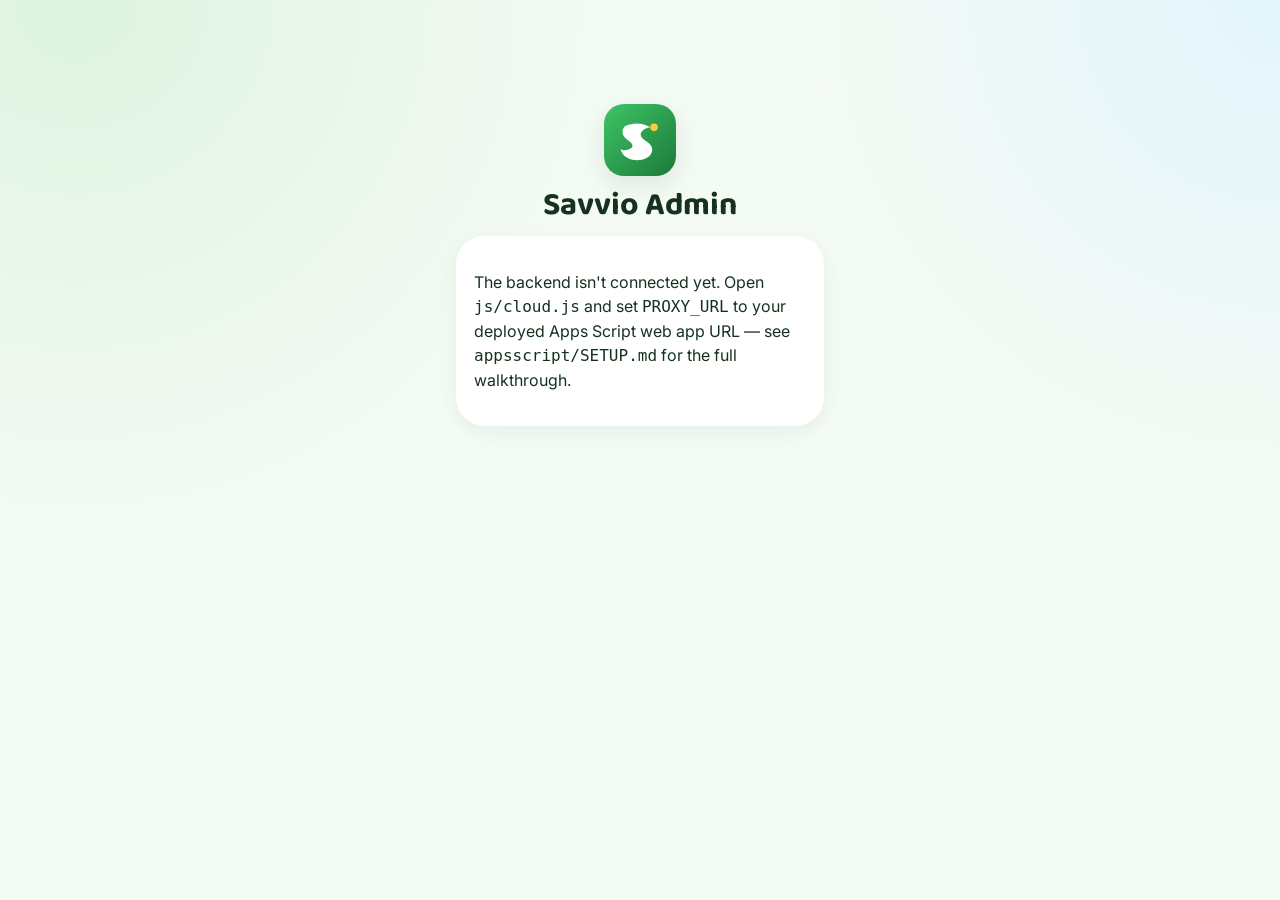
==== admin/admin.html @ f6265bce "Initial draft files" ====
<!DOCTYPE html>
<html lang="en">
<head>
<meta charset="UTF-8" />
<meta name="viewport" content="width=device-width, initial-scale=1.0" />
<title>Savvio Admin</title>
<meta name="robots" content="noindex, nofollow" />
<link rel="icon" type="image/svg+xml" href="../assets/logo.svg" />
<link rel="preconnect" href="https://fonts.googleapis.com">
<link rel="preconnect" href="https://fonts.gstatic.com" crossorigin>
<link href="https://fonts.googleapis.com/css2?family=Baloo+2:wght@500;700;800&family=Inter:wght@400;500;600;700&display=swap" rel="stylesheet">
<link rel="stylesheet" href="../css/style.css?v=2026070202" />
<link rel="stylesheet" href="../css/admin.css?v=2026070202" />
</head>
<body class="admin-body">
<div id="admin-app"></div>

<script src="../js/cloud.js?v=2026070202"></script>
<script src="admin.js?v=2026070202"></script>
</body>
</html>
---- css/style.css ----
/* ===========================================================
   SAVVIO — a money-smart app for kids & teens
   Design tokens
   =========================================================== */
:root{
  --bg: #F4FAF4;
  --surface: #FFFFFF;
  --surface-2: #EFF9F1;
  --ink: #16321F;
  --ink-soft: #4E6B58;
  --ink-faint: #8AA396;
  --primary: #2FA84F;
  --primary-dark: #1E7E39;
  --primary-tint: #DDF3E0;
  --gold: #FFC93C;
  --gold-dark: #E6A800;
  --coral: #FF6F59;
  --coral-dark: #E5533D;
  --sky: #4FB6E0;
  --sky-tint: #E3F5FC;
  --danger: #E5484D;
  --border: #DCEFE0;
  --shadow: rgba(22,54,37,0.10);
  --shadow-soft: rgba(22,54,37,0.06);

  --font-display: "Baloo 2", "Fredoka", ui-rounded, sans-serif;
  --font-body: "Inter", -apple-system, BlinkMacSystemFont, sans-serif;

  --radius-lg: 28px;
  --radius-md: 18px;
  --radius-sm: 12px;
  --radius-pill: 999px;
}

*{ box-sizing: border-box; }
html,body{ height:100%; }
body{
  margin:0;
  background: var(--bg);
  background-image:
    radial-gradient(circle at 8% 8%, var(--primary-tint) 0%, transparent 40%),
    radial-gradient(circle at 92% 18%, var(--sky-tint) 0%, transparent 35%);
  background-attachment: fixed;
  color: var(--ink);
  font-family: var(--font-body);
  font-size: 16px;
  line-height: 1.5;
  -webkit-font-smoothing: antialiased;
}

h1,h2,h3,h4{
  font-family: var(--font-display);
  font-weight: 700;
  color: var(--ink);
  margin: 0 0 6px;
}

a{ color: inherit; }

button{ font-family: var(--font-body); cursor:pointer; }

/* Focus visibility for accessibility */
button:focus-visible, input:focus-visible, select:focus-visible, [tabindex]:focus-visible{
  outline: 3px solid var(--sky);
  outline-offset: 2px;
}

@media (prefers-reduced-motion: reduce){
  *{ animation-duration: 0.001ms !important; transition-duration: 0.001ms !important; }
}

.sr-only{
  position:absolute; width:1px; height:1px; padding:0; margin:-1px;
  overflow:hidden; clip:rect(0,0,0,0); white-space:nowrap; border:0;
}

/* ===========================================================
   App shell
   =========================================================== */
#app{
  max-width: 480px;
  margin: 0 auto;
  min-height: 100vh;
  padding-bottom: 92px;
  position: relative;
}

.screen{
  padding: 20px 18px 12px;
  animation: fadeSlideUp .35s ease both;
}
@keyframes fadeSlideUp{
  from{ opacity:0; transform: translateY(10px); }
  to{ opacity:1; transform: translateY(0); }
}

/* Top bar */
.topbar{
  display:flex; align-items:center; justify-content:space-between;
  padding: 14px 18px 4px;
  position: sticky; top:0; z-index: 20;
  background: linear-gradient(var(--bg) 78%, transparent);
}
.topbar .brand{
  display:flex; align-items:center; gap:8px;
  font-family: var(--font-display); font-weight:700; font-size:1.15rem; color: var(--primary-dark);
}
.topbar .brand .leaf{ font-size:1.3rem; }
.brand-logo{ width:28px; height:28px; border-radius:9px; display:block; }
.brand-logo-lg{ width:72px; height:72px; border-radius:20px; box-shadow: 0 8px 24px var(--shadow); }

.locked-screen{ text-align:center; }
.locked-screen .lock-icon{ font-size:3.4rem; }
.locked-screen .card{ text-align:left; margin-top:14px; }
.status-pill{ font-size:.65rem; font-weight:800; text-transform:uppercase; padding:3px 10px; border-radius: var(--radius-pill); letter-spacing:.03em; }
.status-pending{ background:#FFF1DE; color:#8A5A00; }
.status-active{ background: var(--primary-tint); color: var(--primary-dark); }
.status-locked{ background:#FDE4E4; color: var(--danger); }
.topbar .icon-btn{
  background: var(--surface); border:1px solid var(--border);
  width:40px; height:40px; border-radius: var(--radius-pill);
  display:flex; align-items:center; justify-content:center;
  font-size:1.1rem; box-shadow: 0 2px 6px var(--shadow-soft);
}

/* Bottom nav */
.bottomnav{
  position: fixed; left:50%; transform: translateX(-50%); bottom: 12px;
  width: calc(100% - 24px); max-width: 456px;
  background: var(--surface);
  border-radius: var(--radius-lg);
  box-shadow: 0 10px 30px var(--shadow);
  display:flex; justify-content: space-around;
  padding: 8px 4px;
  z-index: 30;
}
.bottomnav button{
  background:none; border:none; flex:1;
  display:flex; flex-direction:column; align-items:center; gap:2px;
  padding:8px 2px; border-radius: var(--radius-md);
  color: var(--ink-faint); font-size: .68rem; font-weight:600;
}
.bottomnav button .icon{ font-size:1.25rem; }
.bottomnav button.active{ color: var(--primary-dark); background: var(--primary-tint); }

/* ===========================================================
   Cards & buttons
   =========================================================== */
.card{
  background: var(--surface);
  border-radius: var(--radius-lg);
  padding: 18px;
  box-shadow: 0 6px 20px var(--shadow-soft);
  margin-bottom: 14px;
}
.card-flat{
  background: var(--surface-2);
  border-radius: var(--radius-md);
  padding: 14px 16px;
  margin-bottom: 10px;
}

.btn{
  display:inline-flex; align-items:center; justify-content:center; gap:8px;
  border:none; border-radius: var(--radius-pill);
  font-weight: 700; font-family: var(--font-display);
  padding: 14px 22px; font-size: 1rem;
  transition: transform .12s ease, box-shadow .12s ease;
  box-shadow: 0 4px 0 rgba(0,0,0,0.08);
}
.btn:active{ transform: translateY(2px); box-shadow: 0 2px 0 rgba(0,0,0,0.08); }
.btn-primary{ background: var(--primary); color:#fff; }
.btn-primary:hover{ background: var(--primary-dark); }
.btn-coral{ background: var(--coral); color:#fff; }
.btn-coral:hover{ background: var(--coral-dark); }
.btn-gold{ background: var(--gold); color: #4A3300; }
.btn-outline{ background: transparent; border: 2px solid var(--border); color: var(--ink); box-shadow:none; }
.btn-outline:active{ box-shadow:none; }
.btn-block{ width:100%; }
.btn-sm{ padding: 8px 14px; font-size: .82rem; box-shadow:none; }
.btn-icon{
  width: 44px; height:44px; border-radius: var(--radius-pill); padding:0; box-shadow:none;
  background: var(--surface-2); color: var(--ink-soft);
}
.btn:disabled{ opacity:.5; cursor: not-allowed; }

/* ===========================================================
   Forms
   =========================================================== */
label{ font-weight:600; font-size:.85rem; color: var(--ink-soft); display:block; margin: 10px 0 6px; }
input[type=text], input[type=number], input[type=date], input[type=password], input[type=email], select, textarea{
  width:100%; padding: 12px 14px; border-radius: var(--radius-sm);
  border: 2px solid var(--border); background: var(--surface); color: var(--ink);
  font-family: var(--font-body); font-size: 1rem;
}
textarea{ resize: vertical; min-height: 70px; }
input:focus, select:focus, textarea:focus{ border-color: var(--primary); }
.field-row{ display:flex; gap:10px; }
.field-row > *{ flex:1; }

.pin-dots{ display:flex; gap:14px; justify-content:center; margin: 18px 0; }
.pin-dots span{
  width:16px; height:16px; border-radius:50%; border:2px solid var(--primary);
  display:inline-block; background: transparent;
}
.pin-dots span.filled{ background: var(--primary); }
.pin-pad{ display:grid; grid-template-columns: repeat(3,1fr); gap:12px; max-width: 280px; margin: 0 auto; }
.pin-pad button{
  aspect-ratio: 1; border-radius:50%; border:none; background: var(--surface);
  box-shadow: 0 3px 10px var(--shadow-soft); font-size:1.3rem; font-weight:700; color: var(--ink);
}
.pin-pad button:active{ background: var(--primary-tint); }

/* ===========================================================
   Onboarding / Splash
   =========================================================== */
.splash{
  min-height: 100vh; display:flex; flex-direction:column; align-items:center; justify-content:center;
  text-align:center; padding: 32px 24px; gap: 14px;
}
.splash .plant-hero{ margin-bottom: 6px; }
.splash h1{ font-size: 2.1rem; color: var(--primary-dark); }
.splash p{ color: var(--ink-soft); max-width: 320px; }

.avatar-grid{ display:grid; grid-template-columns: repeat(4,1fr); gap:10px; margin: 12px 0; }
.avatar-choice{
  aspect-ratio:1; border-radius: var(--radius-md); border:2px solid var(--border);
  background: var(--surface); display:flex; align-items:center; justify-content:center;
  font-size: 1.6rem;
}
.avatar-choice.selected{ border-color: var(--primary); background: var(--primary-tint); }

.age-toggle{ display:flex; gap:10px; }
.age-toggle button{
  flex:1; padding: 16px; border-radius: var(--radius-md); border:2px solid var(--border);
  background: var(--surface); font-family: var(--font-display); font-weight:700;
}
.age-toggle button.selected{ border-color: var(--primary); background: var(--primary-tint); color: var(--primary-dark); }

.profile-chip{
  display:flex; align-items:center; gap:12px; padding: 12px 14px; border-radius: var(--radius-md);
  background: var(--surface); box-shadow: 0 4px 14px var(--shadow-soft); margin-bottom:10px;
}
.profile-chip .av{ width:44px; height:44px; border-radius:50%; background:var(--primary-tint); display:flex; align-items:center; justify-content:center; font-size:1.3rem; }
.profile-chip .meta{ flex:1; }
.profile-chip .meta .n{ font-weight:700; }
.profile-chip .meta .s{ font-size:.78rem; color: var(--ink-faint); }

/* ===========================================================
   Dashboard
   =========================================================== */
.greeting{ margin-bottom: 6px; }
.greeting .hello{ font-size:1.5rem; }
.greeting .sub{ color: var(--ink-soft); font-size:.92rem; }

.stat-row{ display:flex; gap:10px; margin: 14px 0; }
.stat-pill{
  flex:1; background: var(--surface); border-radius: var(--radius-md);
  padding: 12px; text-align:center; box-shadow: 0 4px 14px var(--shadow-soft);
}
.stat-pill .val{ font-family: var(--font-display); font-size:1.3rem; color: var(--primary-dark); }
.stat-pill .lbl{ font-size:.68rem; color: var(--ink-faint); text-transform:uppercase; letter-spacing:.04em; }

.plant-card{
  background: linear-gradient(160deg, var(--primary-tint), var(--surface));
  text-align:center; position:relative; overflow:hidden;
}
.plant-card .level-name{ font-family: var(--font-display); color: var(--primary-dark); font-size:1.2rem; }
.plant-card .xp-bar-wrap{ margin-top:10px; }

.xp-bar{ height:14px; background: var(--surface-2); border-radius: var(--radius-pill); overflow:hidden; border:1px solid var(--border); }
.xp-bar-fill{ height:100%; background: linear-gradient(90deg, var(--gold), var(--primary)); border-radius: var(--radius-pill); transition: width .5s ease; }
.xp-bar-caption{ font-size:.72rem; color: var(--ink-faint); margin-top:4px; }

.tip-card{ background: var(--sky-tint); border: 1px dashed var(--sky); }
.tip-card .eyebrow{ font-size:.7rem; font-weight:700; color:#2E7E9E; text-transform:uppercase; letter-spacing:.05em; }

.quick-actions{ display:grid; grid-template-columns: repeat(4,1fr); gap:10px; margin: 6px 0 16px; }
.quick-actions button{
  background: var(--surface); border:none; border-radius: var(--radius-md);
  padding: 12px 4px; box-shadow: 0 4px 14px var(--shadow-soft);
  display:flex; flex-direction:column; align-items:center; gap:6px; font-size:.68rem; font-weight:700; color: var(--ink-soft);
}
.quick-actions .icon{ font-size:1.4rem; }

.section-head{ display:flex; align-items:baseline; justify-content:space-between; margin: 18px 0 8px; }
.section-head h2{ font-size:1.05rem; }
.section-head .link{ font-size:.8rem; font-weight:700; color: var(--primary-dark); background:none; border:none; }

/* ===========================================================
   Progress bars / goals
   =========================================================== */
.progress-track{ height:12px; background: var(--surface-2); border-radius: var(--radius-pill); overflow:hidden; border: 1px solid var(--border); }
.progress-fill{ height:100%; background: var(--primary); border-radius: var(--radius-pill); transition: width .4s ease; }
.progress-fill.coral{ background: var(--coral); }
.progress-fill.gold{ background: var(--gold); }

.goal-card .top-row{ display:flex; justify-content:space-between; align-items:flex-start; }
.goal-card .amount{ font-family: var(--font-display); font-size:1.05rem; color: var(--primary-dark); }
.goal-card .pct{ font-size:.75rem; color: var(--ink-faint); margin-top:6px; }
.goal-card .actions{ display:flex; gap:8px; margin-top:12px; }
.goal-card.done{ opacity:.75; }
.badge-pill{
  font-size:.68rem; font-weight:700; padding: 3px 10px; border-radius: var(--radius-pill);
  background: var(--gold); color:#4A3300;
}
.badge-pill.grey{ background:var(--surface-2); color:var(--ink-faint); }

.empty-state{
  text-align:center; padding: 34px 18px; color: var(--ink-soft);
}
.empty-state .emoji{ font-size:2.4rem; display:block; margin-bottom:8px; }

/* ===========================================================
   Budget
   =========================================================== */
.budget-summary{ display:flex; gap:10px; }
.budget-summary .box{ flex:1; text-align:center; }
.budget-summary .box .v{ font-family: var(--font-display); font-size:1.15rem; }
.budget-summary .box.income .v{ color: var(--primary-dark); }
.budget-summary .box.expense .v{ color: var(--coral-dark); }
.budget-summary .box.remaining .v{ color: var(--gold-dark); }
.budget-summary .box .l{ font-size:.68rem; color: var(--ink-faint); text-transform:uppercase; }

.health-msg{
  margin-top: 12px; padding: 10px 14px; border-radius: var(--radius-md);
  font-size: .85rem; font-weight:600; text-align:center;
}
.health-msg.good{ background: var(--primary-tint); color: var(--primary-dark); }
.health-msg.warn{ background: #FFF1DE; color: #8A5A00; }
.health-msg.bad{ background: #FDE4E4; color: var(--danger); }

.tab-row{ display:flex; gap:8px; margin: 12px 0; }
.tab-row button{
  flex:1; padding: 10px; border-radius: var(--radius-pill); border: 2px solid var(--border);
  background: var(--surface); font-weight:700; font-size:.82rem; color: var(--ink-soft);
}
.tab-row button.active{ border-color: var(--primary); background: var(--primary); color:#fff; }

.txn-row{
  display:flex; align-items:center; gap:10px; padding: 10px 4px; border-bottom: 1px solid var(--border);
}
.txn-row:last-child{ border-bottom:none; }
.txn-row .cat-icon{
  width:36px; height:36px; border-radius:50%; background: var(--surface-2);
  display:flex; align-items:center; justify-content:center; font-size:1.1rem; flex-shrink:0;
}
.txn-row .meta{ flex:1; }
.txn-row .meta .c{ font-weight:700; font-size:.88rem; }
.txn-row .meta .d{ font-size:.72rem; color: var(--ink-faint); }
.txn-row .amt{ font-weight:700; font-family: var(--font-display); }
.txn-row .amt.pos{ color: var(--primary-dark); }
.txn-row .amt.neg{ color: var(--coral-dark); }
.txn-row .del{ background:none; border:none; color: var(--ink-faint); font-size:1rem; padding:4px; }

.category-pick{ display:grid; grid-template-columns: repeat(4,1fr); gap:8px; }
.category-pick button{
  border:2px solid var(--border); background:var(--surface); border-radius: var(--radius-md);
  padding: 10px 4px; display:flex; flex-direction:column; align-items:center; gap:4px; font-size:.65rem; font-weight:700; color: var(--ink-soft);
}
.category-pick button.selected{ border-color: var(--primary); background: var(--primary-tint); color: var(--primary-dark); }

.bar-chart{ display:flex; align-items:flex-end; gap:8px; height:120px; margin-top:10px; }
.bar-chart .bar-col{ flex:1; display:flex; flex-direction:column; align-items:center; justify-content:flex-end; gap:4px; height:100%; }
.bar-chart .bar{ width:100%; border-radius: 6px 6px 0 0; background: var(--primary); min-height:3px; }
.bar-chart .lbl{ font-size:.6rem; color: var(--ink-faint); }

/* ===========================================================
   Lessons & Quiz
   =========================================================== */
.lesson-card{ display:flex; gap:12px; align-items:center; }
.lesson-card .ico{
  width:52px; height:52px; border-radius: var(--radius-md); background: var(--primary-tint);
  display:flex; align-items:center; justify-content:center; font-size:1.5rem; flex-shrink:0;
}
.lesson-card .meta{ flex:1; }
.lesson-card .meta h3{ font-size:.98rem; margin-bottom:2px; }
.lesson-card .meta p{ font-size:.78rem; color:var(--ink-faint); margin:0; }
.lesson-card .check{ font-size:1.3rem; color: var(--primary); }

.lesson-detail h2{ font-size:1.3rem; }
.lesson-detail .section-block{ margin: 16px 0; }
.lesson-detail .section-block h3{ font-size:1rem; color: var(--primary-dark); }
.lesson-detail .section-block p{ color: var(--ink); font-size:.94rem; }

.quiz-progress{ font-size:.78rem; color: var(--ink-faint); margin-bottom:8px; text-align:center; }
.quiz-q{ font-family: var(--font-display); font-size:1.15rem; margin: 10px 0 18px; text-align:center; }
.quiz-opt{
  display:block; width:100%; text-align:left; padding: 14px 16px; margin-bottom:10px;
  border-radius: var(--radius-md); border: 2px solid var(--border); background: var(--surface); font-size:.95rem; font-weight:600;
}
.quiz-opt.correct{ border-color: var(--primary); background: var(--primary-tint); }
.quiz-opt.wrong{ border-color: var(--danger); background: #FDE4E4; }
.quiz-opt:disabled{ opacity:.85; }
.quiz-explain{ background: var(--sky-tint); border-radius: var(--radius-md); padding: 12px 14px; font-size:.85rem; margin-top:6px; }
.quiz-result{ text-align:center; padding: 20px 0; }
.quiz-result .big{ font-family: var(--font-display); font-size:2.6rem; color: var(--primary-dark); }

.diff-pill{ font-size:.62rem; font-weight:800; text-transform:uppercase; padding:2px 9px; border-radius: var(--radius-pill); }
.diff-easy{ background: var(--primary-tint); color: var(--primary-dark); }
.diff-medium{ background: #FFF1DE; color:#8A5A00; }
.diff-hard{ background:#FDE4E4; color: var(--danger); }

/* ===========================================================
   Rewards
   =========================================================== */
.badge-grid{ display:grid; grid-template-columns: repeat(3,1fr); gap:12px; }
.badge-item{ text-align:center; padding: 12px 6px; border-radius: var(--radius-md); background: var(--surface); box-shadow: 0 4px 14px var(--shadow-soft); }
.badge-item .ic{ font-size:1.8rem; }
.badge-item .n{ font-size:.68rem; font-weight:700; margin-top:4px; }
.badge-item.locked{ opacity:.35; }

/* Profile */
.profile-hero{ text-align:center; padding: 20px 0; }
.profile-hero .av-big{ width:84px; height:84px; border-radius:50%; background: var(--primary-tint); display:flex; align-items:center; justify-content:center; font-size:2.4rem; margin: 0 auto 10px; }

.toast{
  position: fixed; left:50%; bottom: 96px; transform: translateX(-50%);
  background: var(--ink); color:#fff; padding: 10px 18px; border-radius: var(--radius-pill);
  font-size: .85rem; font-weight:600; z-index: 60; box-shadow: 0 8px 24px rgba(0,0,0,.25);
  animation: toastIn .25s ease both;
}
@keyframes toastIn{ from{ opacity:0; transform: translate(-50%, 10px);} to{ opacity:1; transform: translate(-50%,0);} }

.modal-backdrop{
  position: fixed; inset:0; background: rgba(22,54,37,.45); z-index: 50;
  display:flex; align-items:flex-end; justify-content:center;
}
.modal-sheet{
  background: var(--surface); width:100%; max-width: 480px; border-radius: 24px 24px 0 0;
  padding: 20px 18px 28px; max-height: 85vh; overflow-y:auto;
  animation: sheetUp .28s ease both;
}
@keyframes sheetUp{ from{ transform: translateY(100%);} to{ transform: translateY(0);} }
.modal-sheet .modal-head{ display:flex; justify-content:space-between; align-items:center; margin-bottom: 10px; }
.modal-sheet .close-x{ background:none; border:none; font-size:1.3rem; color: var(--ink-faint); }

@media (min-width: 480px){
  body{ background-color: var(--bg); }
  #app{ box-shadow: 0 0 60px rgba(0,0,0,.06); }
}
---- css/admin.css ----
/* ===========================================================
   Savvio Admin — layout styles
   Shares design tokens with css/style.css (loaded first)
   =========================================================== */

body.admin-body{
  background: var(--bg);
  background-image:
    radial-gradient(circle at 6% 0%, var(--primary-tint) 0%, transparent 35%),
    radial-gradient(circle at 100% 0%, var(--sky-tint) 0%, transparent 30%);
}

.admin-shell{ max-width: 1080px; margin: 0 auto; padding: 22px 20px 60px; }

.admin-topbar{
  display:flex; align-items:center; justify-content:space-between; margin-bottom: 20px;
}
.admin-topbar .brand{ display:flex; align-items:center; gap:10px; font-family: var(--font-display); font-weight:700; font-size:1.3rem; color: var(--primary-dark); }

.admin-login-wrap{
  max-width: 380px; margin: 8vh auto; text-align:center; padding: 10px 6px;
}
.admin-login-wrap .card{ text-align:left; }

.admin-tabs{ display:flex; gap:8px; margin-bottom: 18px; flex-wrap:wrap; }
.admin-tabs button{
  padding: 10px 18px; border-radius: var(--radius-pill); border:2px solid var(--border);
  background: var(--surface); font-weight:700; font-size:.85rem; color: var(--ink-soft);
}
.admin-tabs button.active{ background: var(--primary); border-color: var(--primary); color:#fff; }

.stat-grid{ display:grid; grid-template-columns: repeat(auto-fit,minmax(120px,1fr)); gap:12px; margin-bottom: 18px; }
.stat-grid .card{ text-align:center; margin-bottom:0; }
.stat-grid .val{ font-family: var(--font-display); font-size:1.6rem; color: var(--primary-dark); }
.stat-grid .lbl{ font-size:.72rem; color: var(--ink-faint); text-transform:uppercase; letter-spacing:.04em; }

.toolbar{ display:flex; gap:10px; margin-bottom: 14px; flex-wrap:wrap; align-items:center; }
.toolbar input[type=text]{ flex: 1 1 220px; }
.filter-chip{
  padding: 8px 14px; border-radius: var(--radius-pill); border:2px solid var(--border);
  background: var(--surface); font-size:.78rem; font-weight:700; color: var(--ink-soft);
}
.filter-chip.active{ border-color: var(--primary); background: var(--primary-tint); color: var(--primary-dark); }

.user-table{ width:100%; border-collapse: collapse; background: var(--surface); border-radius: var(--radius-lg); overflow:hidden; box-shadow: 0 6px 20px var(--shadow-soft); }
.user-table th{ text-align:left; font-size:.68rem; text-transform:uppercase; letter-spacing:.04em; color: var(--ink-faint); padding: 12px 14px; border-bottom: 1px solid var(--border); }
.user-table td{ padding: 12px 14px; border-bottom: 1px solid var(--border); font-size:.88rem; vertical-align:middle; }
.user-table tr:last-child td{ border-bottom:none; }
.user-table .who{ display:flex; align-items:center; gap:10px; }
.user-table .who .av{ width:34px; height:34px; border-radius:50%; background: var(--primary-tint); display:flex; align-items:center; justify-content:center; }
.user-table .actions{ display:flex; gap:6px; flex-wrap:wrap; }
.user-table .actions button{ padding: 6px 10px; font-size:.72rem; border-radius: var(--radius-pill); border:1px solid var(--border); background: var(--surface-2); font-weight:700; }
.user-table .actions button.danger{ color: var(--danger); border-color: #F6C6C6; }
.user-table .actions button.warn{ color: #8A5A00; border-color: #F3D9A6; }
.user-table .actions button.good{ color: var(--primary-dark); border-color: var(--border); }

.empty-row td{ text-align:center; color: var(--ink-faint); padding: 30px 14px; }

.audit-list .card-flat{ display:flex; justify-content:space-between; gap:12px; font-size:.82rem; }
.audit-list .t{ color: var(--ink-faint); font-size:.72rem; white-space:nowrap; }

@media (max-width: 720px){
  .user-table thead{ display:none; }
  .user-table, .user-table tbody, .user-table tr, .user-table td{ display:block; width:100%; }
  .user-table tr{ padding: 12px 14px; border-bottom: 1px solid var(--border); }
  .user-table td{ border:none; padding: 4px 0; }
}
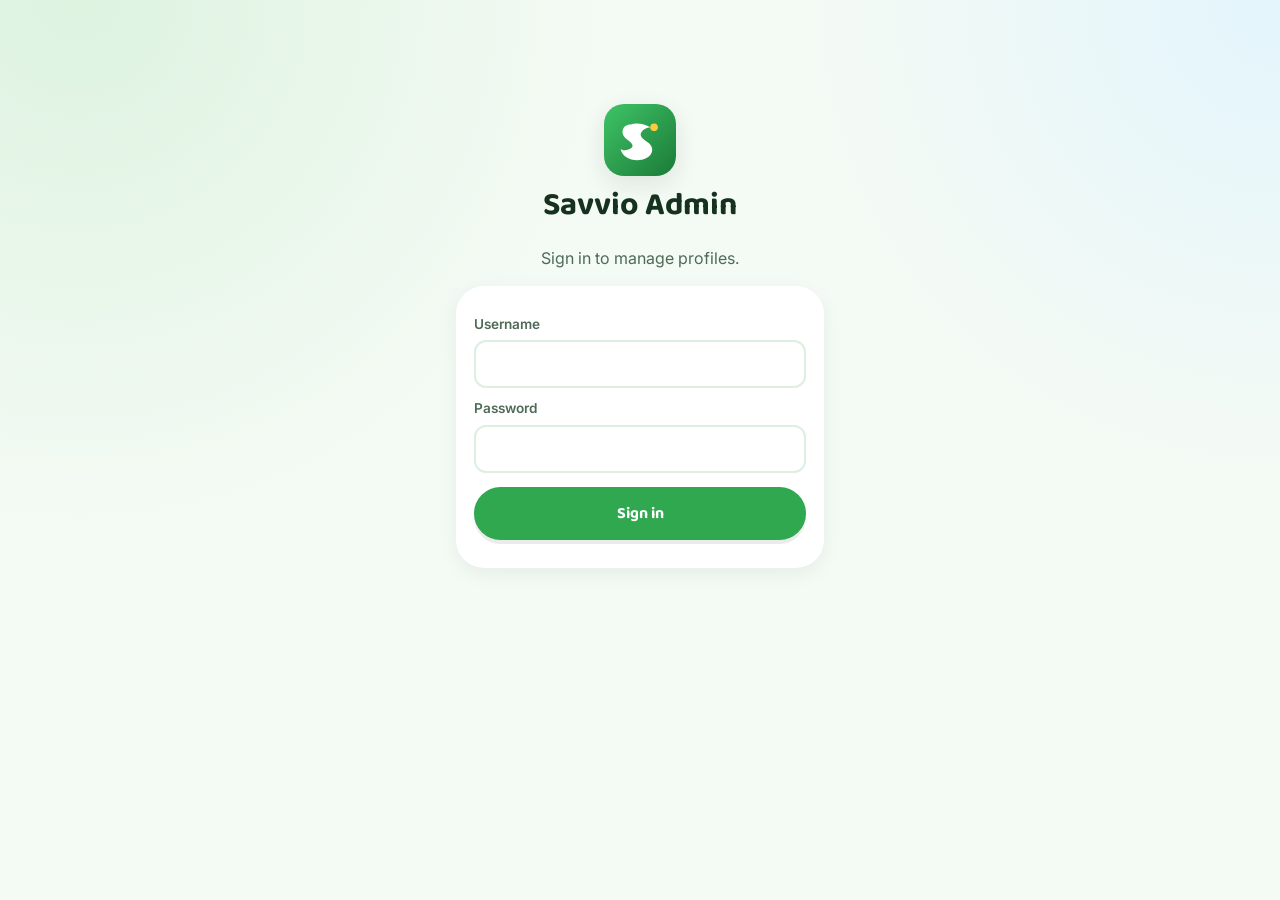
==== commit e23a3aae: "Add files via upload" ====
--- a/admin/admin.html
+++ b/admin/admin.html
@@ -9,13 +9,13 @@
 <link rel="preconnect" href="https://fonts.googleapis.com">
 <link rel="preconnect" href="https://fonts.gstatic.com" crossorigin>
 <link href="https://fonts.googleapis.com/css2?family=Baloo+2:wght@500;700;800&family=Inter:wght@400;500;600;700&display=swap" rel="stylesheet">
-<link rel="stylesheet" href="../css/style.css?v=2026070202" />
-<link rel="stylesheet" href="../css/admin.css?v=2026070202" />
+<link rel="stylesheet" href="../css/style.css?v=2026070303" />
+<link rel="stylesheet" href="../css/admin.css?v=2026070303" />
 </head>
 <body class="admin-body">
 <div id="admin-app"></div>
 
-<script src="../js/cloud.js?v=2026070202"></script>
-<script src="admin.js?v=2026070202"></script>
+<script src="../js/cloud.js?v=2026070303"></script>
+<script src="admin.js?v=2026070303"></script>
 </body>
 </html>
